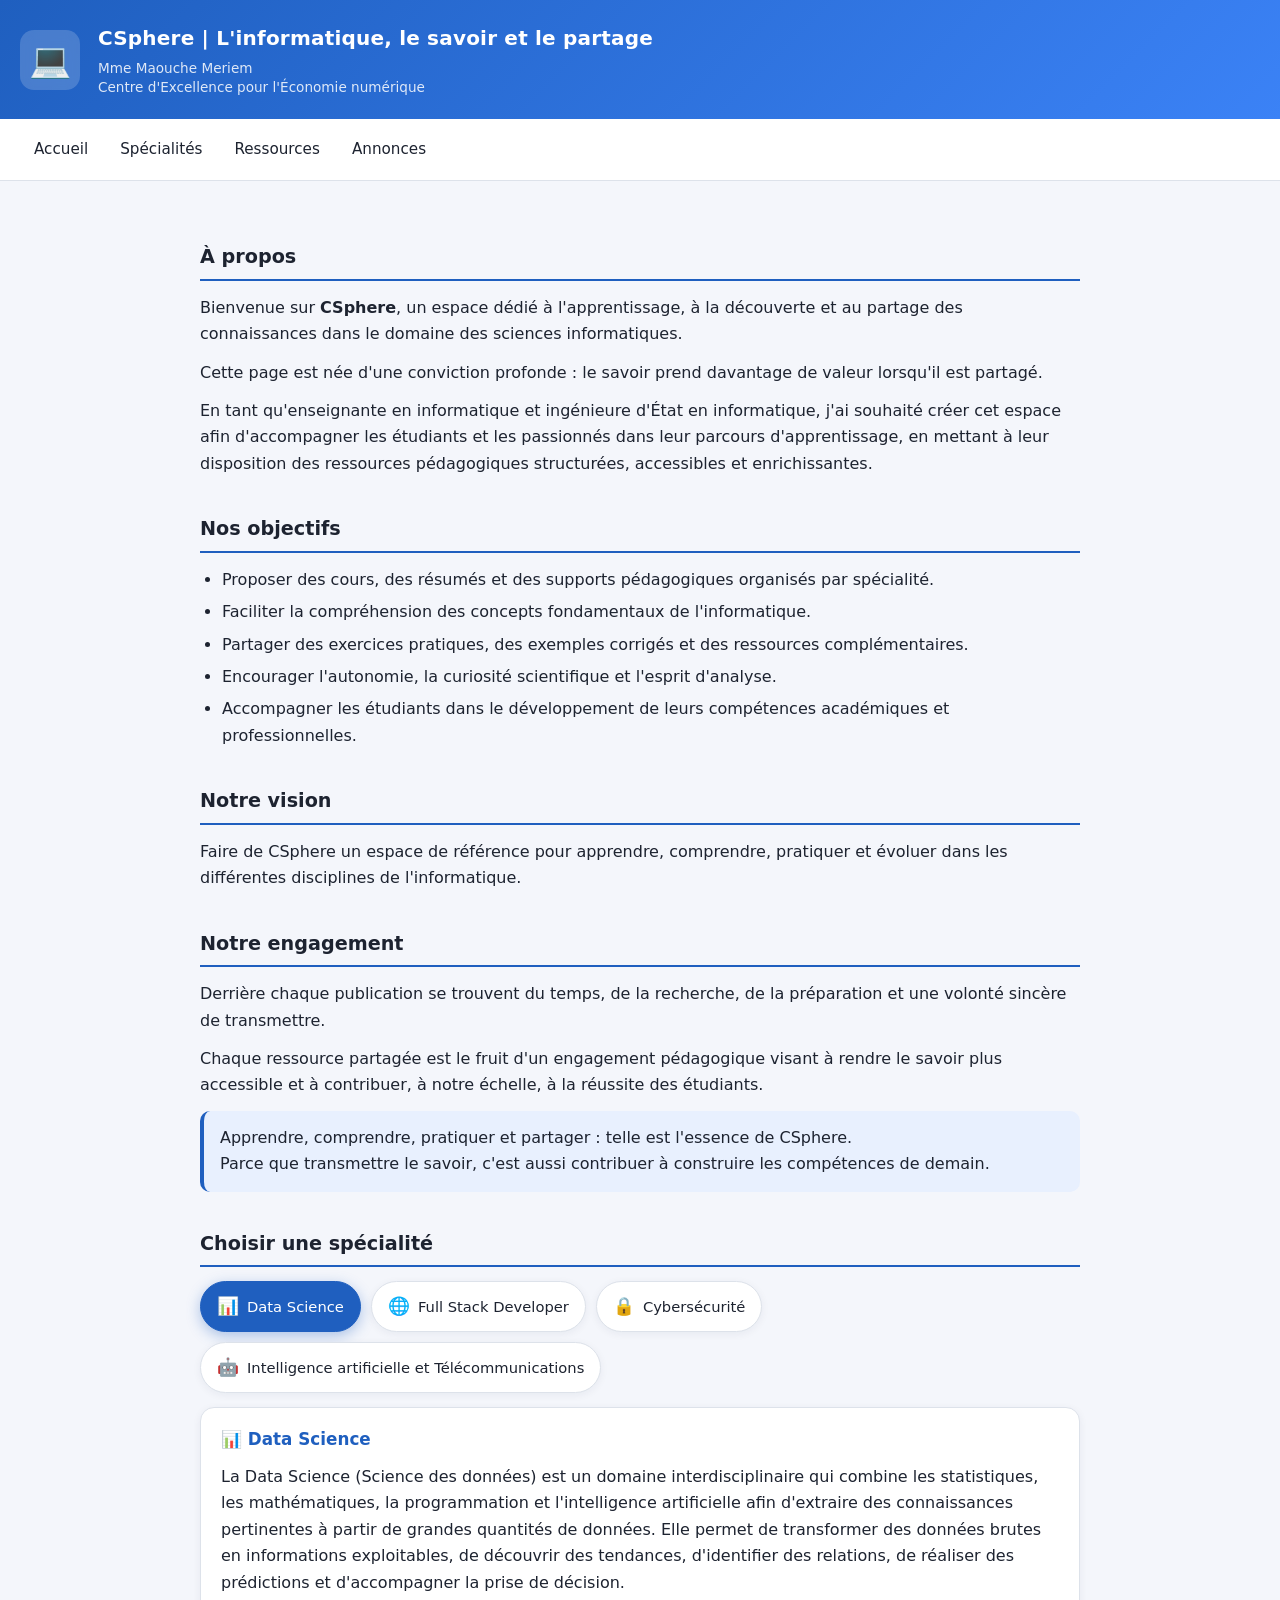
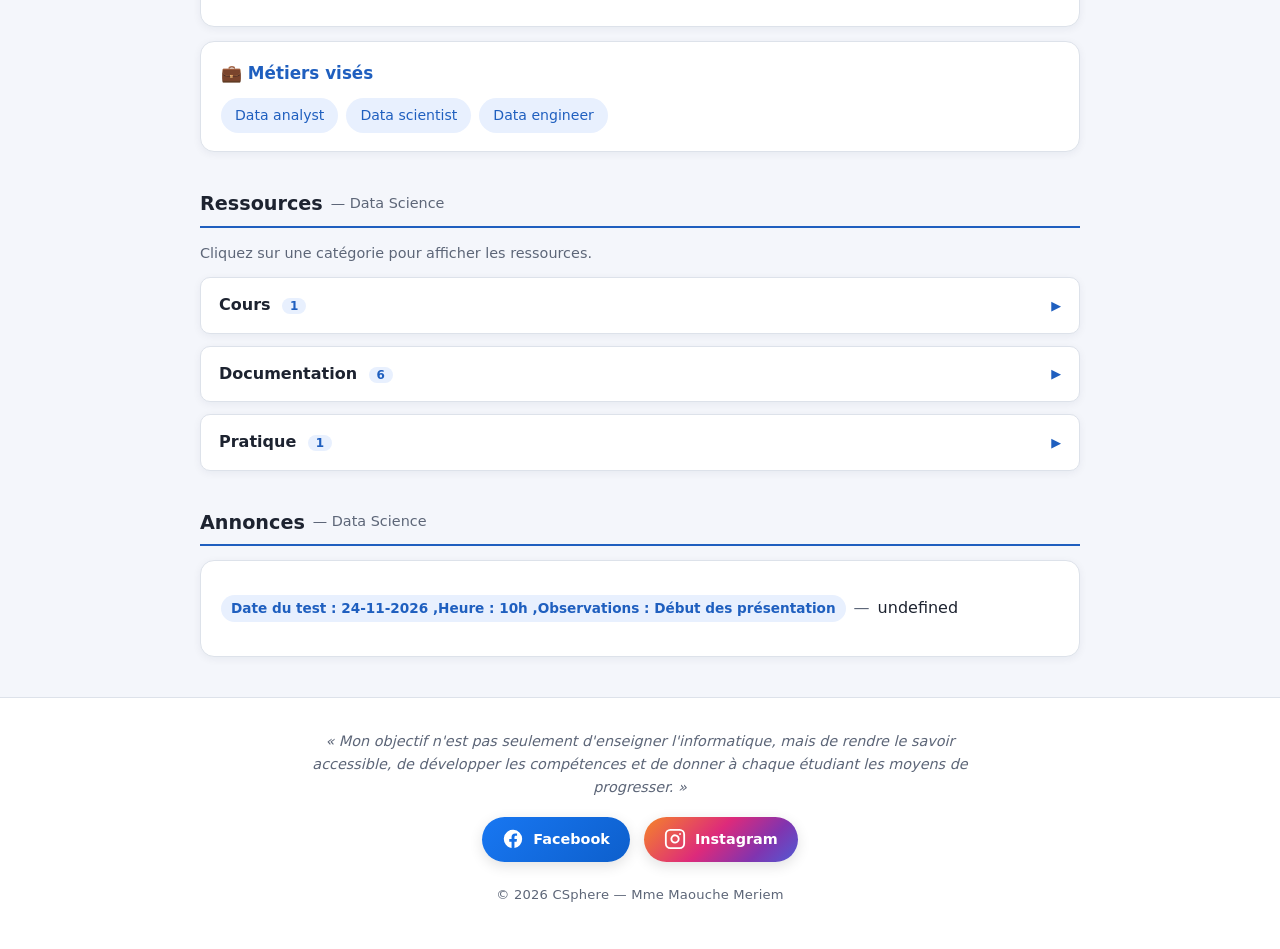
==== index.html @ 776cd5a2 "Add files via upload" ====
<!DOCTYPE html>
<html lang="fr">
<head>
<meta charset="utf-8">
<meta name="viewport" content="width=device-width, initial-scale=1, viewport-fit=cover">
<meta name="theme-color" content="#1f5fbf">
<title>CSphere </title>
<link rel="stylesheet" href="style.css">
</head>
<body>

<header class="site-header">
  <div class="logo" id="logo">
    <img id="logo-img" src="ressources/logo.png" alt="Logo CSphere"
         onerror="this.style.display='none'; this.parentElement.textContent='💻';">
  </div>
  <div class="header-text">
    <h1>CSphere | L'informatique, le savoir et le partage</h1>
    <small>Mme Maouche Meriem</small>
    <small>Centre d'Excellence pour l'Économie numérique</small>
  </div>
</header>

<nav class="site-nav">
  <a href="#accueil">Accueil</a>
  <a href="#specialites">Spécialités</a>
  <a href="#ressources">Ressources</a>
  <a href="#annonces">Annonces</a>
</nav>

<main>

  <section id="accueil" class="section">
    <h2>À propos</h2>
    <p>
      Bienvenue sur <strong>CSphere</strong>, un espace dédié à l'apprentissage, à la découverte et au partage
      des connaissances dans le domaine des sciences informatiques.
    </p>
    <p>
      Cette page est née d'une conviction profonde : le savoir prend davantage de valeur lorsqu'il est partagé.
    </p>
    <p>
      En tant qu'enseignante en informatique et ingénieure d'État en informatique, j'ai souhaité créer cet
      espace afin d'accompagner les étudiants et les passionnés dans leur parcours d'apprentissage, en mettant
      à leur disposition des ressources pédagogiques structurées, accessibles et enrichissantes.
    </p>

    <h2>Nos objectifs</h2>
    <ul>
      <li>Proposer des cours, des résumés et des supports pédagogiques organisés par spécialité.</li>
      <li>Faciliter la compréhension des concepts fondamentaux de l'informatique.</li>
      <li>Partager des exercices pratiques, des exemples corrigés et des ressources complémentaires.</li>
      <li>Encourager l'autonomie, la curiosité scientifique et l'esprit d'analyse.</li>
      <li>Accompagner les étudiants dans le développement de leurs compétences académiques et professionnelles.</li>
    </ul>

    <h2>Notre vision</h2>
    <p>Faire de CSphere un espace de référence pour apprendre, comprendre, pratiquer et évoluer dans les différentes disciplines de l'informatique.</p>

    <h2>Notre engagement</h2>
    <p>Derrière chaque publication se trouvent du temps, de la recherche, de la préparation et une volonté sincère de transmettre.</p>
    <p>Chaque ressource partagée est le fruit d'un engagement pédagogique visant à rendre le savoir plus accessible et à contribuer, à notre échelle, à la réussite des étudiants.</p>
    <p class="highlight">
      Apprendre, comprendre, pratiquer et partager : telle est l'essence de CSphere.<br>
      Parce que transmettre le savoir, c'est aussi contribuer à construire les compétences de demain.
    </p>
  </section>

  <section id="specialites" class="section">
    <h2>Choisir une spécialité</h2>
    <div class="tabs" id="tabs" role="tablist"></div>

    <div class="card" id="desc"></div>

    <div class="card">
      <h3 class="card-title">💼 Métiers visés</h3>
      <ul id="jobs" class="jobs-list"></ul>
    </div>
  </section>

  <section id="ressources" class="section">
    <h2>Ressources <small id="res-title" class="muted"></small></h2>
    <p class="muted">Cliquez sur une catégorie pour afficher les ressources.</p>
    <div id="res"></div>
  </section>

  <section id="annonces" class="section">
    <h2>Annonces <small id="news-title" class="muted"></small></h2>
    <div class="card">
      <ul id="news" class="news-list"></ul>
    </div>
  </section>

</main>

<footer class="site-footer">
  <p class="footer-quote">
    « Mon objectif n'est pas seulement d'enseigner l'informatique, mais de rendre le savoir accessible,
    de développer les compétences et de donner à chaque étudiant les moyens de progresser. »
  </p>

  <div class="social-links">
    <a href="https://www.facebook.com/profile.php?id=61590447193237&locale=fr_FR"
       target="_blank" rel="noopener noreferrer" aria-label="Facebook CSphere" title="Facebook">
      <svg viewBox="0 0 24 24" width="22" height="22" fill="currentColor" aria-hidden="true">
        <path d="M22 12a10 10 0 1 0-11.56 9.88v-6.99H7.9V12h2.54V9.8c0-2.5 1.49-3.89 3.77-3.89 1.09 0 2.24.2 2.24.2v2.46h-1.26c-1.24 0-1.63.77-1.63 1.56V12h2.78l-.44 2.89h-2.34v6.99A10 10 0 0 0 22 12z"/>
      </svg>
      <span>Facebook</span>
    </a>

    <a href="https://www.instagram.com/csphere_meriem/?hl=fr"
       target="_blank" rel="noopener noreferrer" aria-label="Instagram CSphere" title="Instagram">
      <svg viewBox="0 0 24 24" width="22" height="22" fill="none" stroke="currentColor" stroke-width="2" stroke-linecap="round" stroke-linejoin="round" aria-hidden="true">
        <rect x="2" y="2" width="20" height="20" rx="5" ry="5"/>
        <path d="M16 11.37A4 4 0 1 1 12.63 8 4 4 0 0 1 16 11.37z"/>
        <line x1="17.5" y1="6.5" x2="17.51" y2="6.5"/>
      </svg>
      <span>Instagram</span>
    </a>
  </div>

  <p class="footer-copy">© 2026 CSphere — Mme Maouche Meriem</p>
</footer> 
<script src="script.js"></script>
</body>
</html>
---- style.css ----
/* ============================================================
   CSphere — Styles
   ============================================================ */

:root {
  --bg: #f4f6fb;
  --surface: #ffffff;
  --surface-2: #f9fafc;
  --text: #1d2330;
  --muted: #5d6678;
  --accent: #1f5fbf;
  --accent-2: #3b82f6;
  --accent-soft: #e8f0fe;
  --border: #dde2ea;
  --shadow: 0 2px 8px rgba(20, 30, 60, 0.06);
  --shadow-lg: 0 6px 24px rgba(20, 30, 60, 0.10);
  --radius: 14px;
  --radius-sm: 10px;
}

@media (prefers-color-scheme: dark) {
  :root:not([data-theme="light"]) {
    --bg: #0f131b;
    --surface: #171d28;
    --surface-2: #1d2432;
    --text: #e6eaf2;
    --muted: #9aa4b8;
    --accent: #6aa5ff;
    --accent-2: #4f8ef0;
    --accent-soft: #1b2942;
    --border: #2a3346;
    --shadow: 0 2px 8px rgba(0, 0, 0, 0.35);
    --shadow-lg: 0 6px 24px rgba(0, 0, 0, 0.5);
  }
}

:root[data-theme="dark"] {
  --bg: #0f131b;
  --surface: #171d28;
  --surface-2: #1d2432;
  --text: #e6eaf2;
  --muted: #9aa4b8;
  --accent: #6aa5ff;
  --accent-2: #4f8ef0;
  --accent-soft: #1b2942;
  --border: #2a3346;
  --shadow: 0 2px 8px rgba(0, 0, 0, 0.35);
  --shadow-lg: 0 6px 24px rgba(0, 0, 0, 0.5);
}

* { box-sizing: border-box; }

html { scroll-behavior: smooth; }

body {
  margin: 0;
  background: var(--bg);
  color: var(--text);
  font: 16px/1.65 system-ui, -apple-system, "Segoe UI", Roboto, "Helvetica Neue", sans-serif;
  -webkit-font-smoothing: antialiased;
  padding-top: env(safe-area-inset-top, 0);
  padding-bottom: env(safe-area-inset-bottom, 0);
}

/* ---------- Header ---------- */
.site-header {
  background: linear-gradient(135deg, var(--accent) 0%, var(--accent-2) 100%);
  color: #fff;
  padding: 22px 20px;
  display: flex;
  align-items: center;
  gap: 18px;
  box-shadow: var(--shadow);
}

.site-header .logo {
  width: 60px;
  height: 60px;
  display: flex;
  align-items: center;
  justify-content: center;
  background: rgba(255, 255, 255, 0.18);
  border-radius: 14px;
  padding: 6px;
  backdrop-filter: blur(6px);
  flex-shrink: 0;
  font-size: 34px;
  line-height: 1;
  overflow: hidden;
}

.site-header .logo img {
  width: 100%;
  height: 100%;
  object-fit: contain;
  display: block;
  border-radius: 8px;
}

.header-text h1 {
  margin: 0 0 4px;
  font-size: 1.25rem;
  font-weight: 700;
  letter-spacing: 0.2px;
}

.header-text small {
  display: block;
  color: rgba(255, 255, 255, 0.85);
  font-size: 0.85rem;
  line-height: 1.4;
}

/* ---------- Navigation ---------- */
.site-nav {
  display: flex;
  flex-wrap: wrap;
  gap: 4px;
  padding: 10px 20px;
  background: var(--surface);
  border-bottom: 1px solid var(--border);
  position: sticky;
  top: 0;
  z-index: 10;
  backdrop-filter: blur(8px);
}

.site-nav a {
  color: var(--text);
  text-decoration: none;
  padding: 8px 14px;
  border-radius: 999px;
  font-weight: 500;
  font-size: 0.95rem;
  transition: background 0.15s, color 0.15s;
}

.site-nav a:hover,
.site-nav a:focus-visible {
  background: var(--accent-soft);
  color: var(--accent);
  outline: none;
}

/* ---------- Main ---------- */
main {
  max-width: 920px;
  margin: 0 auto;
  padding: 24px 20px 40px;
}

.section { scroll-margin-top: 70px; }

h2 {
  font-size: 1.2rem;
  margin: 36px 0 14px;
  padding-bottom: 6px;
  border-bottom: 2px solid var(--accent);
  display: flex;
  align-items: center;
  gap: 8px;
  flex-wrap: wrap;
}

h3 {
  font-size: 1.05rem;
  margin: 0 0 8px;
}

p { margin: 0 0 12px; }

ul { padding-left: 22px; margin: 8px 0 16px; }
li { margin: 6px 0; }

.highlight {
  background: var(--accent-soft);
  border-left: 4px solid var(--accent);
  padding: 14px 16px;
  border-radius: var(--radius-sm);
  font-weight: 500;
}

.muted { color: var(--muted); font-size: 0.9rem; font-weight: 400; }

/* ---------- Onglets ---------- */
.tabs {
  display: flex;
  flex-wrap: wrap;
  gap: 10px;
  margin-bottom: 6px;
}

.tabs button {
  border: 1px solid var(--border);
  background: var(--surface);
  color: var(--text);
  padding: 10px 16px;
  border-radius: 999px;
  cursor: pointer;
  font: inherit;
  font-size: 0.92rem;
  font-weight: 500;
  display: inline-flex;
  align-items: center;
  gap: 8px;
  transition: transform 0.15s, background 0.15s, border-color 0.15s, color 0.15s, box-shadow 0.15s;
  box-shadow: var(--shadow);
}

.tabs button:hover {
  border-color: var(--accent);
  color: var(--accent);
  transform: translateY(-1px);
}

.tabs button[aria-selected="true"] {
  background: var(--accent);
  color: #fff;
  border-color: var(--accent);
  box-shadow: 0 4px 14px rgba(31, 95, 191, 0.35);
}

.tab-icon { font-size: 1.1rem; }

/* ---------- Cartes ---------- */
.card {
  background: var(--surface);
  border: 1px solid var(--border);
  border-radius: var(--radius);
  padding: 18px 20px;
  margin-top: 14px;
  box-shadow: var(--shadow);
  animation: fadeUp 0.25s ease;
}

.card-title {
  margin: 0 0 10px;
  font-size: 1.05rem;
  color: var(--accent);
}

.jobs-list {
  list-style: none;
  padding: 0;
  margin: 0;
  display: flex;
  flex-wrap: wrap;
  gap: 8px;
}

.jobs-list li {
  background: var(--accent-soft);
  color: var(--accent);
  padding: 6px 14px;
  border-radius: 999px;
  font-size: 0.88rem;
  font-weight: 500;
  margin: 0;
}

/* ---------- Annonces ---------- */
.news-list {
  list-style: none;
  padding: 0;
  margin: 0;
}

.news-list li {
  padding: 10px 0;
  border-bottom: 1px dashed var(--border);
  display: flex;
  flex-wrap: wrap;
  gap: 6px;
  align-items: baseline;
}

.news-list li:last-child { border-bottom: none; }

.news-list .date {
  color: var(--accent);
  font-weight: 600;
  font-size: 0.85rem;
  background: var(--accent-soft);
  padding: 2px 10px;
  border-radius: 999px;
}

.news-list .sep {
  color: var(--muted);
  margin: 0 2px;
}

/* ---------- Ressources (accordéon) ---------- */
.acc {
  margin-top: 12px;
  border: 1px solid var(--border);
  border-radius: var(--radius-sm);
  background: var(--surface);
  overflow: hidden;
  box-shadow: var(--shadow);
}

.acc-btn {
  width: 100%;
  display: flex;
  justify-content: space-between;
  align-items: center;
  padding: 14px 18px;
  background: none;
  border: 0;
  color: var(--text);
  font: inherit;
  font-weight: 600;
  cursor: pointer;
  text-align: left;
  transition: background 0.15s;
}

.acc-btn:hover { background: var(--surface-2); }

.acc-btn .badge {
  background: var(--accent-soft);
  color: var(--accent);
  font-size: 0.75rem;
  padding: 1px 8px;
  border-radius: 999px;
  margin-left: 6px;
  font-weight: 700;
}

.acc-btn .arrow {
  transition: transform 0.25s ease;
  color: var(--accent);
  font-size: 0.8rem;
}

.acc-btn[aria-expanded="true"] .arrow { transform: rotate(90deg); }

.acc-panel {
  display: none;
  padding: 4px 18px 16px;
  border-top: 1px solid var(--border);
}

.acc-panel.open {
  display: block;
  animation: fade 0.25s ease;
}

/* ---------- Items de ressources ---------- */
.res-item {
  padding: 10px 0;
  border-bottom: 1px solid var(--border);
}

.res-item:last-child { border-bottom: none; }

.res-item a {
  color: var(--accent);
  text-decoration: none;
  font-weight: 600;
  font-size: 0.95rem;
  display: inline-flex;
  align-items: center;
  gap: 4px;
}

.res-item a:hover { text-decoration: underline; }

.res-item a .ext {
  font-size: 0.8rem;
  opacity: 0.7;
}

.res-item p {
  margin: 4px 0 0;
  color: var(--muted);
  font-size: 0.88rem;
}

/* Badge type web / local */
.res-item .tag-type {
  display: inline-block;
  font-size: 0.7rem;
  font-weight: 700;
  padding: 1px 8px;
  border-radius: 999px;
  margin-right: 6px;
  vertical-align: middle;
  text-transform: uppercase;
  letter-spacing: 0.3px;
}

.res-item.web .tag-type {
  background: var(--accent-soft);
  color: var(--accent);
}

.res-item.local .tag-type {
  background: #fff3cd;
  color: #8a6d00;
}

@media (prefers-color-scheme: dark) {
  :root:not([data-theme="light"]) .res-item.local .tag-type {
    background: #3a2f00;
    color: #ffd84d;
  }
}

:root[data-theme="dark"] .res-item.local .tag-type {
  background: #3a2f00;
  color: #ffd84d;
}

/* Bordure gauche pour les fichiers locaux */
.res-item.local {
  border-left: 3px solid #f0b400;
  padding-left: 10px;
  margin-left: -3px;
  border-radius: 4px;
  background: rgba(240, 180, 0, 0.05);
}

.res-item.local a { color: #b8860b; }
.res-item.local a:hover { text-decoration: underline; }

/* ---------- Footer ---------- */
.site-footer {
  display: flex;
  flex-direction: column;
  align-items: center;
  gap: 18px;
  text-align: center;
  color: var(--muted);
  padding: 32px 20px 44px;
  font-size: 0.9rem;
  border-top: 1px solid var(--border);
  background: var(--surface);
  line-height: 1.6;
}

.footer-quote {
  max-width: 700px;
  margin: 0 auto;
  font-style: italic;
}

.footer-copy {
  margin: 4px 0 0;
  font-size: 0.82rem;
  color: var(--muted);
  font-style: normal;
  letter-spacing: 0.2px;
}

/* ---------- Réseaux sociaux ---------- */
.social-links {
  display: flex;
  justify-content: center;
  gap: 14px;
  flex-wrap: wrap;
}

.social-links a {
  display: inline-flex;
  align-items: center;
  gap: 9px;
  padding: 11px 20px;
  border-radius: 999px;
  text-decoration: none;
  font-weight: 600;
  font-size: 0.9rem;
  color: #fff;
  transition: transform 0.2s ease, box-shadow 0.2s ease, filter 0.2s ease;
  box-shadow: 0 4px 14px rgba(0, 0, 0, 0.12);
  position: relative;
  overflow: hidden;
}

.social-links a::after {
  content: "";
  position: absolute;
  inset: 0;
  background: rgba(255, 255, 255, 0.12);
  opacity: 0;
  transition: opacity 0.2s ease;
}

.social-links a:hover {
  transform: translateY(-3px);
  filter: brightness(1.06);
  box-shadow: 0 8px 22px rgba(0, 0, 0, 0.22);
}

.social-links a:hover::after { opacity: 1; }

.social-links a:active { transform: translateY(-1px); }

.social-links a svg {
  flex-shrink: 0;
  position: relative;
  z-index: 1;
}

.social-links a span { position: relative; z-index: 1; }

/* Facebook — dégradé bleu officiel */
.social-links a[aria-label="Facebook CSphere"] {
  background: linear-gradient(135deg, #1877f2 0%, #0d5fcc 100%);
}

/* Instagram — dégradé officiel orange → rose → violet → bleu */
.social-links a[aria-label="Instagram CSphere"] {
  background: linear-gradient(135deg, #f58529 0%, #dd2a7b 45%, #8134af 75%, #515bd4 100%);
}

/* ---------- Responsive footer ---------- */
@media (max-width: 480px) {
  .social-links { gap: 10px; }
  .social-links a { padding: 9px 14px; font-size: 0.85rem; }
  .social-links a svg { width: 18px; height: 18px; }
  .footer-copy { font-size: 0.78rem; }
}

/* ---------- Animations ---------- */
@keyframes fade {
  from { opacity: 0; transform: translateY(-4px); }
  to { opacity: 1; transform: none; }
}

@keyframes fadeUp {
  from { opacity: 0; transform: translateY(6px); }
  to { opacity: 1; transform: none; }
}

/* ---------- Responsive ---------- */
@media (max-width: 600px) {
  .site-header { padding: 16px; gap: 12px; flex-wrap: wrap; }
  .header-text h1 { font-size: 1.05rem; }
  .site-header .logo { width: 48px; height: 48px; font-size: 26px; padding: 5px; }
  main { padding: 18px 14px 30px; }
  h2 { font-size: 1.1rem; }
  .tabs button { padding: 8px 12px; font-size: 0.85rem; }
  .card { padding: 14px 16px; }
  .news-list li { font-size: 0.9rem; }
}
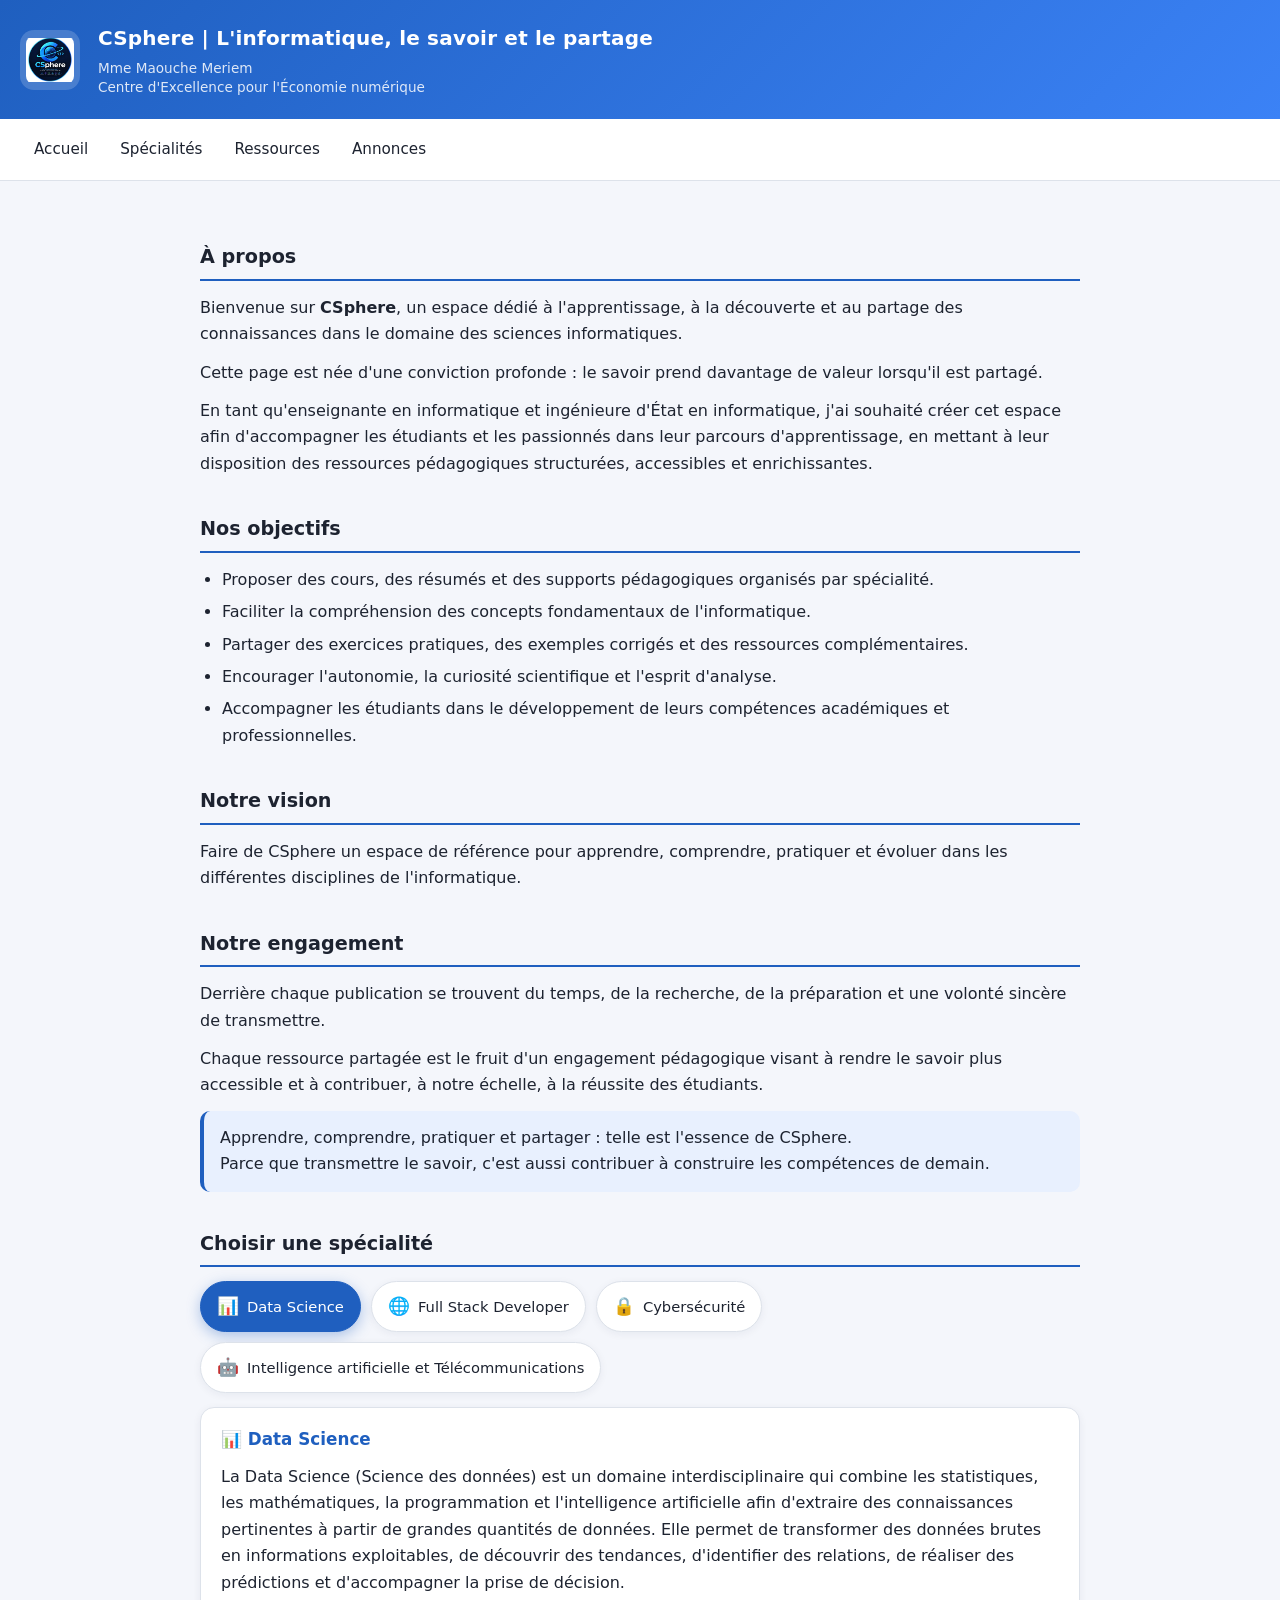
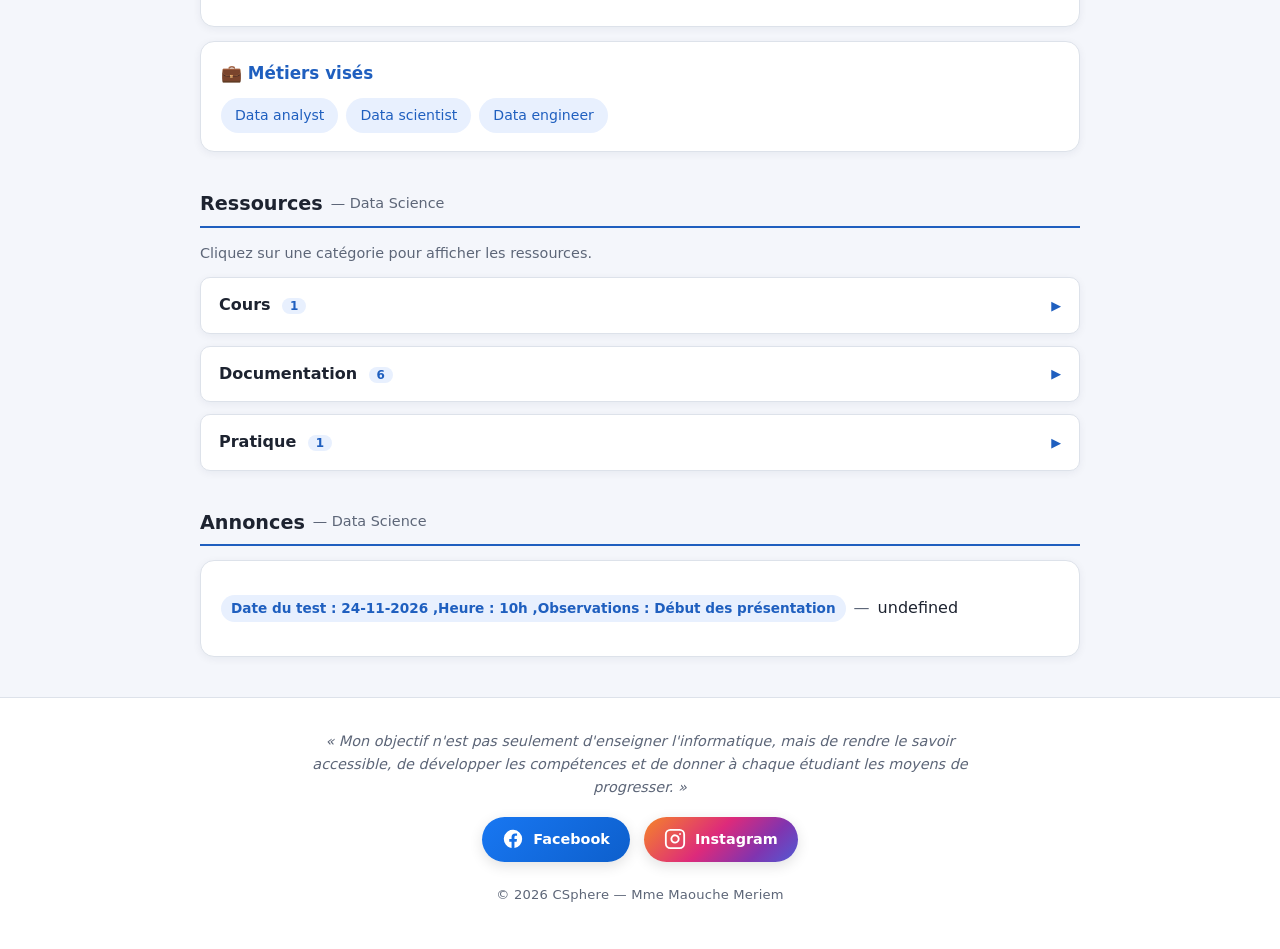
==== commit 407842f6: "Add files via upload" ====
--- a/index.html
+++ b/index.html
@@ -5,13 +5,14 @@
 <meta name="viewport" content="width=device-width, initial-scale=1, viewport-fit=cover">
 <meta name="theme-color" content="#1f5fbf">
 <title>CSphere </title>
+<link rel="icon" type="image/png" href="logo.png">
 <link rel="stylesheet" href="style.css">
 </head>
 <body>
 
 <header class="site-header">
   <div class="logo" id="logo">
-    <img id="logo-img" src="ressources/logo.png" alt="Logo CSphere"
+    <img id="logo-img" src="logo.png" alt="Logo CSphere"
          onerror="this.style.display='none'; this.parentElement.textContent='💻';">
   </div>
   <div class="header-text">
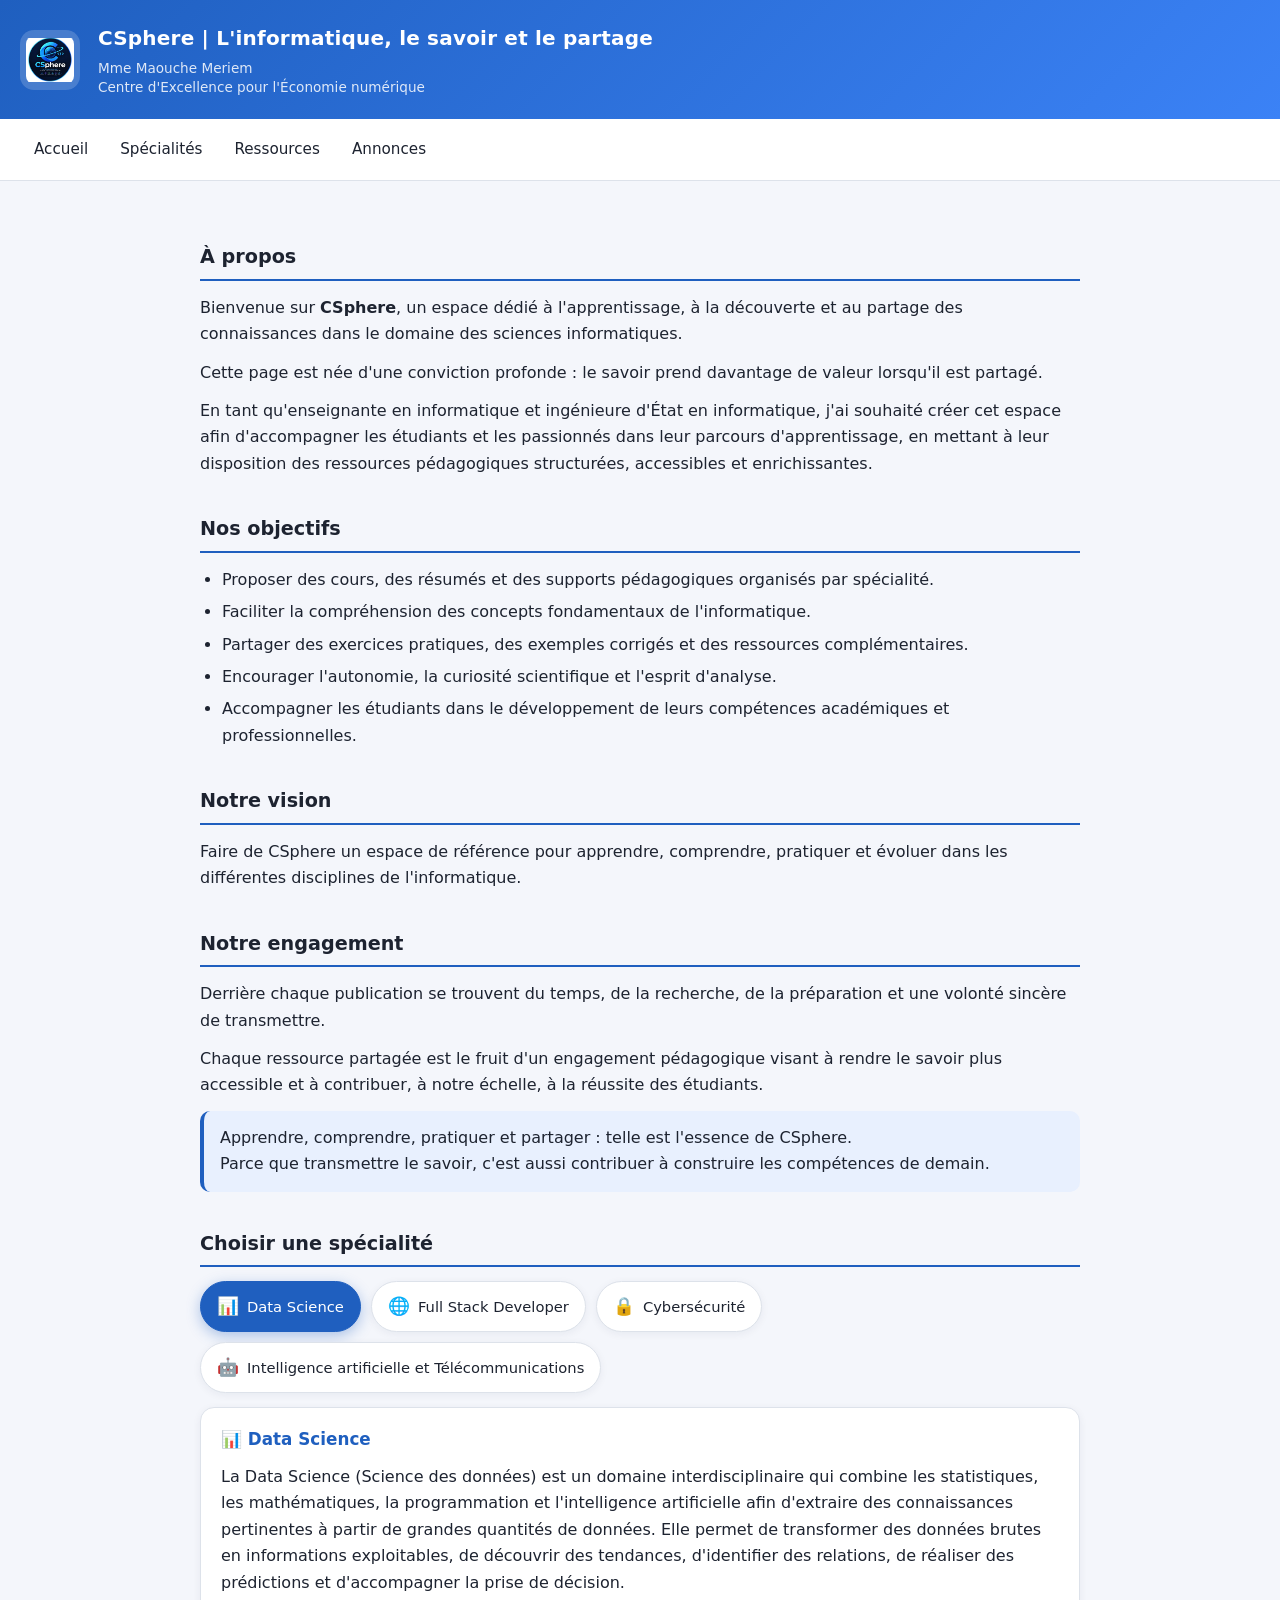
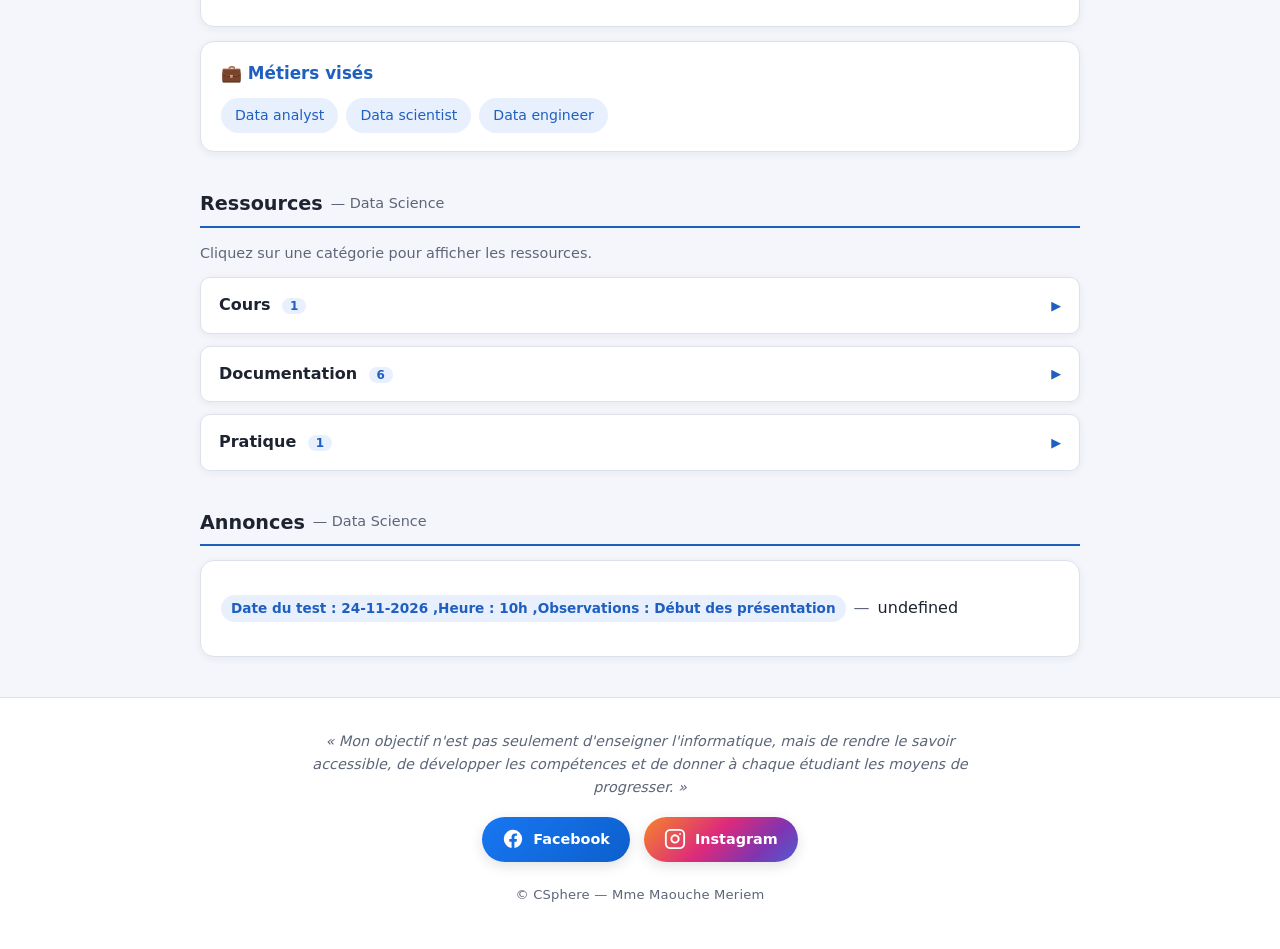
==== commit 85d7a758: "Add files via upload" ====
--- a/index.html
+++ b/index.html
@@ -120,7 +120,7 @@
     </a>
   </div>
 
-  <p class="footer-copy">© 2026 CSphere — Mme Maouche Meriem</p>
+  <p class="footer-copy">©  CSphere — Mme Maouche Meriem</p>
 </footer> 
 <script src="script.js"></script>
 </body>
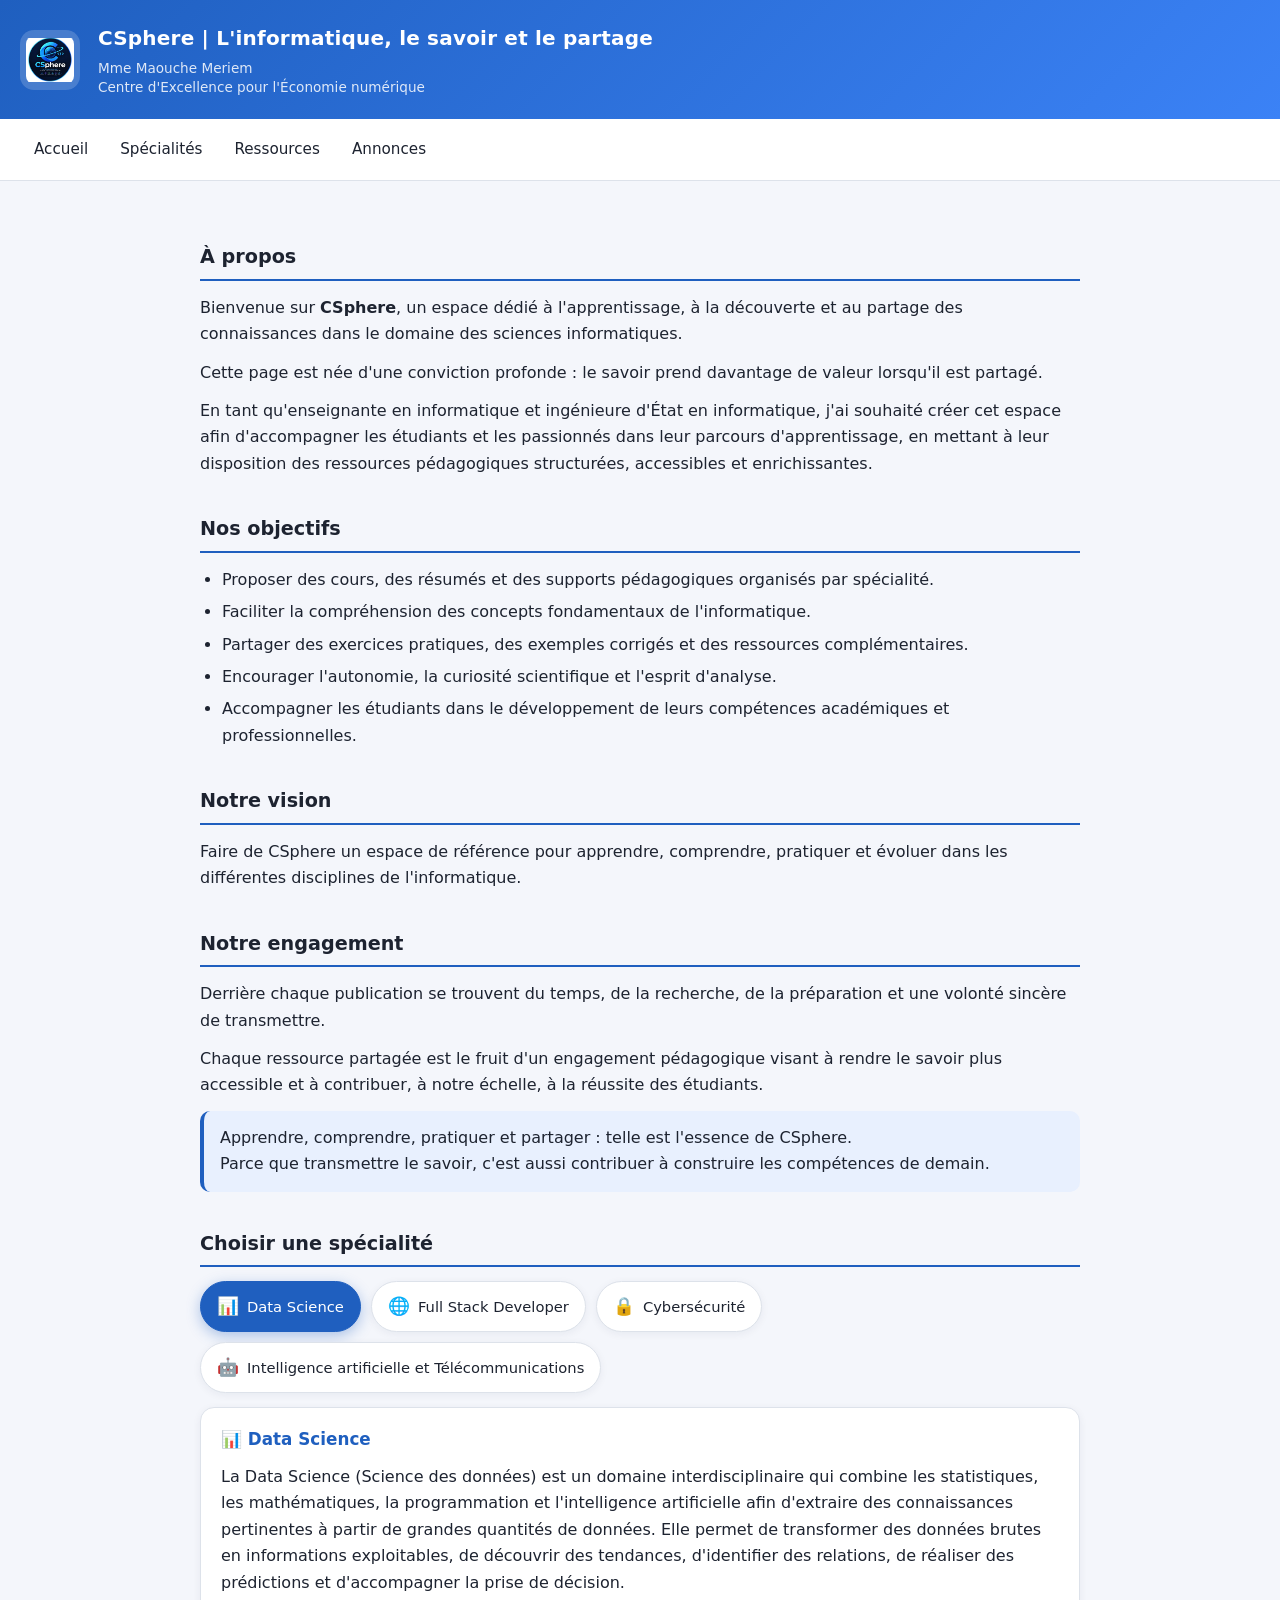
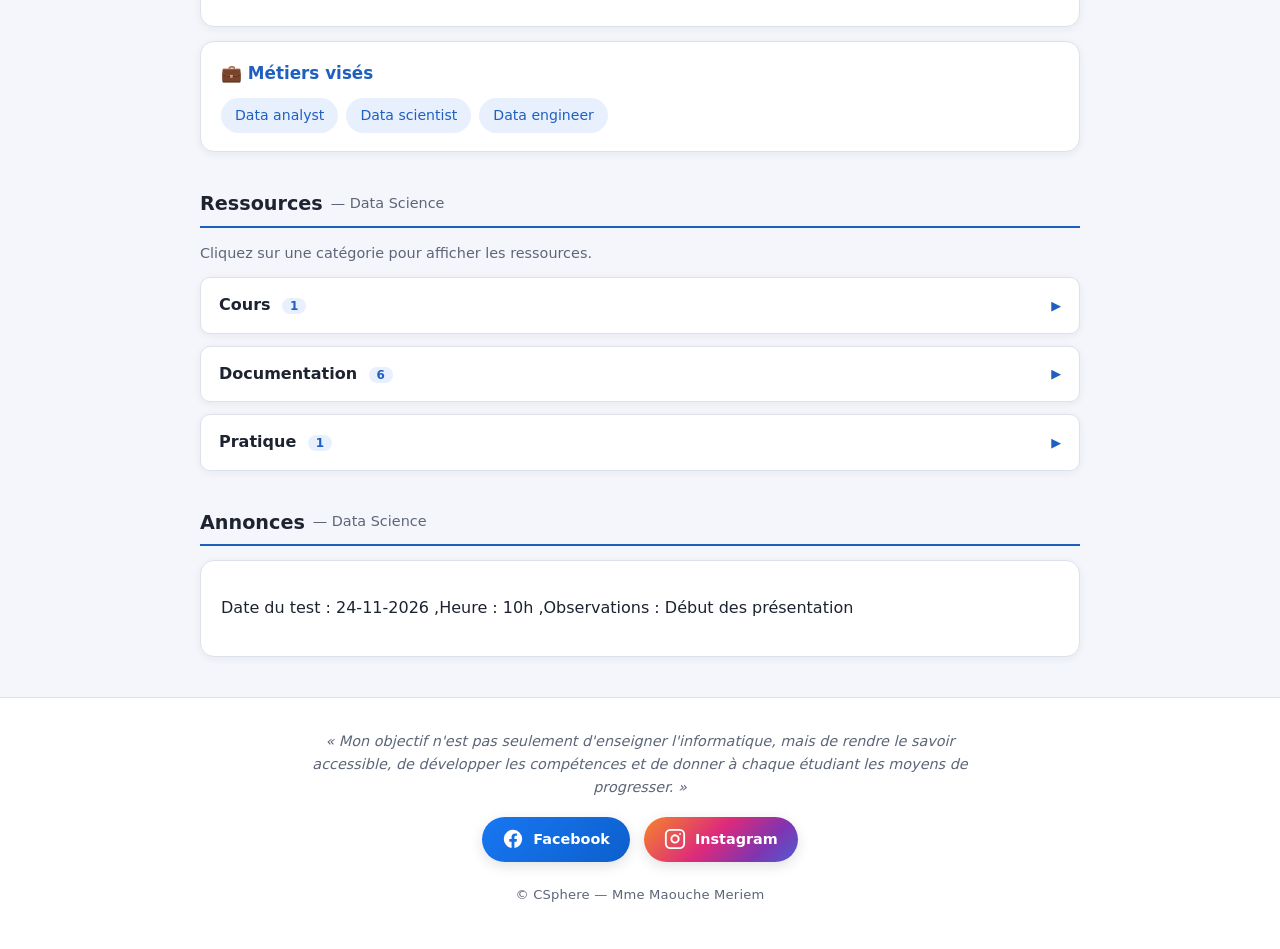
==== commit 577d5d24: "Add files via upload" ====
--- a/index.html
+++ b/index.html
@@ -109,7 +109,7 @@
       <span>Facebook</span>
     </a>
 
-    <a href="https://www.instagram.com/csphere_meriem/?hl=fr"
+    <a href="https://www.instagram.com/csphere_maouche/?hl=fr"
        target="_blank" rel="noopener noreferrer" aria-label="Instagram CSphere" title="Instagram">
       <svg viewBox="0 0 24 24" width="22" height="22" fill="none" stroke="currentColor" stroke-width="2" stroke-linecap="round" stroke-linejoin="round" aria-hidden="true">
         <rect x="2" y="2" width="20" height="20" rx="5" ry="5"/>
